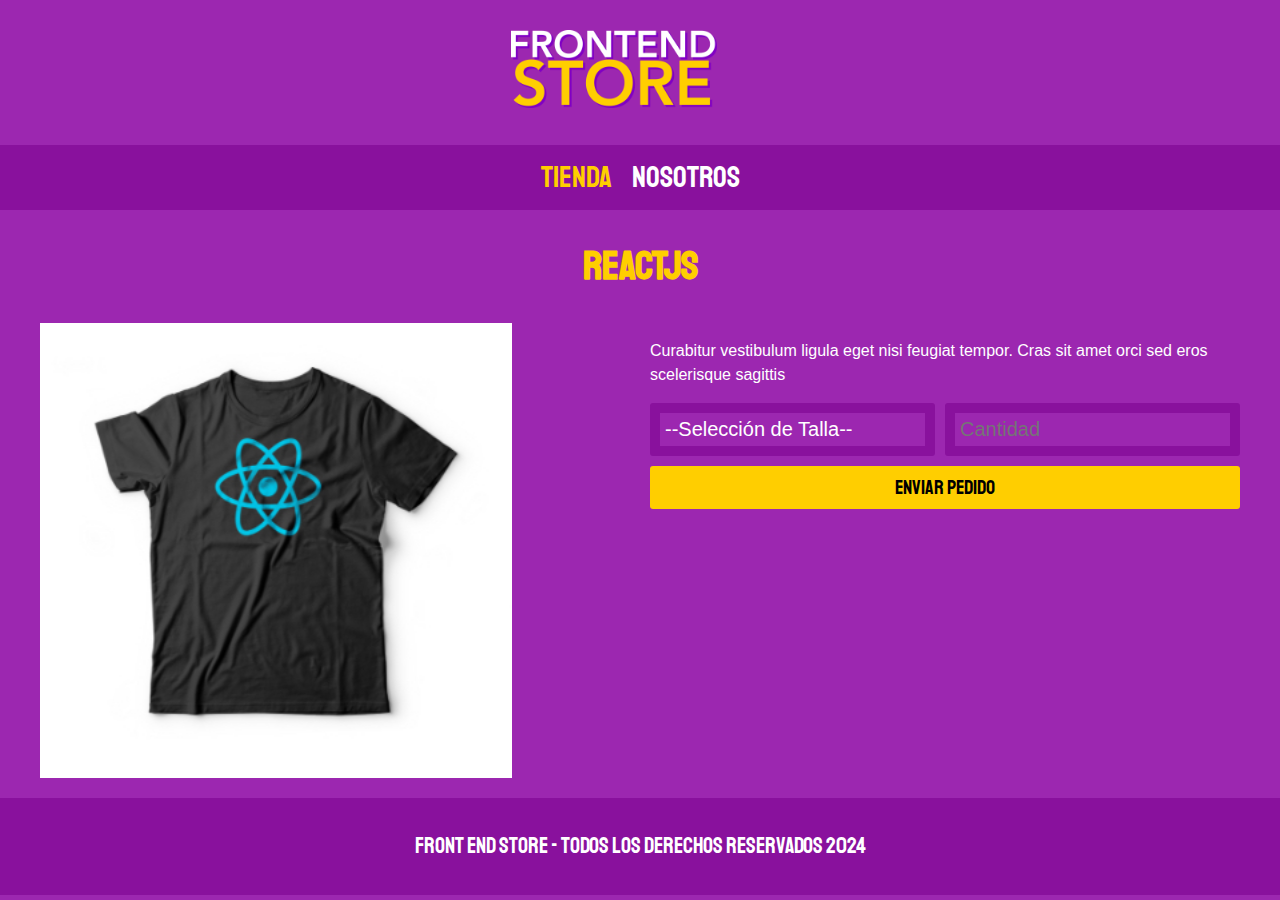
==== producto.html @ b86fa0e7 "Pagina de Inicio de Progreso" ====
<!DOCTYPE html>
<html lang="en">
<head>
    <meta charset="UTF-8">
    <meta name="viewport" content="width=device-width, initial-scale=1.0">
    <title>FrontEnd Store</title>
    <link rel="stylesheet" href="css/normalize.css">

    <link rel="preconnect" href="https://fonts.googleapis.com">
    <link rel="preconnect" href="https://fonts.gstatic.com" crossorigin>
    <link href="https://fonts.googleapis.com/css2?family=Staatliches&display=swap" rel="stylesheet">

    <link rel="stylesheet" href="css/style.css">
</head>
<body>
    <header class="header">
        <a href="index.html">
            <img class="header__logo" src="img/logo.png" alt="Logotipo Web">
        </a>

    </header>

    <nav class="navegacion">
        <a class="navegacion__enlaces navegacion__enlaces--activo" href="index.html">Tienda</a>
        <a class="navegacion__enlaces" href="nosotros.html">Nosotros</a>
    </nav>

    <main class="contenedor">
        <h1>ReactJS</h1>

        <div class="camisa">
            <img class="camisa__imagen" src="img/3.jpg" alt="imagen camisa">

            <div class="camisa__contenido">
                <p>Curabitur vestibulum ligula eget nisi feugiat tempor. Cras sit amet orci
                sed eros scelerisque sagittis</p>

                <form class="formulario">
                    <select class="formulario__campo">
                        <option class="principal__formulario" disabled selected>--Selección de Talla--</option> <!--Disabled es para no poder selecionar su talla y selected para que aparezca en el formulario el primero-->
                        <option class="option__formulario" >XS</option>
                        <option class="option__formulario" >S</option>
                        <option class="option__formulario" >M</option>
                        <option class="option__formulario" >L</option>
                        <option class="option__formulario" >XL</option>
                    </select>
                    <input class="formulario__campo" type="number" placeholder="Cantidad " min="1"> <!--min1 para pedir minimo 1-->
                    <input class="formulario__submit" type="submit" value="Enviar Pedido">
                </form>
            </div>
        </div>
    </main>

    <footer class="footer">
        <p class="footer__texto">Front End Store - Todos los derechos Reservados 2024</p>
    </footer>



</body>
</html>
---- css/style.css ----
:root {
    /*Hacemos una carga de colores o de tipo de letra*/
    --primario: #9C27B0;
    --primarioOscuro: #89119D;
    --secundario: #FFCE00;
    --secundarioOscuro: rgb(233,197,2);
    --blanco: #FFF;
    --negro: #000;

    --fuentePrincipal: 'Staatliches', cursive;  
}

html {
    box-sizing: border-box;
    font-size: 62.5%;/*Nos permite agregar que un rem sean 10 pixeles*/
}

*, *:before, *:after {
    box-sizing: inherit;
}

/*Globales*/
body {
    background-color: var(--primario);
    font-size: 1.6rem;
    line-height: 1.5;
}

p {
    font: size 1.8rem; 
    font-family: Arial, Helvetica, sans-serif;
    color: var(--blanco);
}

a {
    text-decoration: none;
}

img {
    width: 80%;
}

.contenedor {
    max-width: 120rem;
    margin: 0 auto;
}

h1, h2, h3 {
    text-align: center;
    color: var(--secundario);
    font-family: var(--fuentePrincipal);
}

h1 {
    font-size: 4rem;
}

h2 {
    font-size: 3.2rem;
}

h3 {
    font-size: 2.4rem;
}

/*Header*/

.header{
    display: flex;
    justify-content: center;
}

.header__logo{
    padding: 3rem 0;
}
/*footer*/
.footer{
    background-color: var(--primarioOscuro);
    padding: 1rem 0;
    margin-top: 2rem;
}

.footer__texto{
    display: flex;
    justify-content: center;
    font-family: var(--fuentePrincipal);
    font-size: 2.2rem;
}

/*Barra navegación*/

.navegacion{
    background-color: var(--primarioOscuro);
    padding: 1rem 0;
    display: flex;
    justify-content: center;
    gap: 2rem;
}

.navegacion__enlaces{
    font-family: var(--fuentePrincipal);
    color: var(--blanco);
    font-size: 3rem;
}
/*Utilizamos este comando para que la barra navegacion esté totalmente centrada*/
.navegacion__enlaces:last-of-type{ 
    margin-right: 0;

}

.navegacion__enlaces--activo,
.navegacion__enlaces:hover{
    color: var(--secundario);
}

/**Grid**/

.grid{
    display: grid;
    grid-template-columns: repeat(2, 1fr);
    gap: 2rem;
}
/*Media querie para dispositivos tablets y se vean 2 imagenes en vez de 3*/
@media (min-width: 768px) {
    .grid {
        grid-template-columns: repeat(3, 1fr);
    } 
}

/*Productos*/
.producto{
    background-color: var(--primarioOscuro);
    padding: 1rem;
}

.producto__imagen{
    width: 100%;
}

.producto__nombre{
    font-size: 4rem;
}

.producto__precio{
    font-size: 2.8rem;
    color: var(--secundario);
    line-height: 0.5;   
}

.producto__nombre,
.producto__precio {
    font-family: var(--fuentePrincipal);
    margin: 1rem 0;
    text-align: center;
}
/*Graficos de camisas*/
.grafico{
    min-height: 30rem;
    background-repeat: no-repeat; /*Para que la imagen no se repita*/
    background-size: cover; /*Para que la imagen coja todo el espacio disponible*/
    grid-column: 1 / 3; /*Lo ponemos aqui en vez de --camisas/--node porque es para los dos y ahorramos codigo*/
}

.grafico--camisas{
    grid-row: 2 / 3;
    background-image: url(../img/grafico1.jpg);
}

.grafico--node{
    background-image: url(../img/grafico2.jpg);
}

@media (min-width:768px) {
    .grafico--node{
        grid-row: 5 / 6;
        grid-column: 2 / 4;  
    }
}

/*Nosotros*/
.nosotros {
    display: grid;
    grid-template-rows: repeat(2, auto);
}

@media (min-width: 768px) {
    .nosotros{
        grid-template-columns: repeat(2, 1fr);
        column-gap: 4rem;
    }
}

.nosotros__imagen{
    grid-row: 1 / 2;
}


@media (min-width: 768px) {
    .nosotros__imagen {
        grid-column: 2 / 3;
    }
}
/*Bloques*/
.bloques{
    display: grid;
    grid-template-columns: repeat(2 , 1fr);
    gap: 2rem;
}

@media (min-width:768px) {
    .bloques{
        grid-template-columns: repeat(4 , 1fr);
    }
}

.bloque{
    text-align: center;
}

.bloque__titulo{
    margin: 0;
}

/*Pagina de Producto*/
@media (min-width: 768px) {
    .camisa{
        display: grid;
        grid-template-columns: repeat(2 , 1fr);
        column-gap: 2rem;
    }
}

/*Estilos Formulario*/
.formulario {
    display: grid;
    grid-template-columns: repeat(2 , 1fr);
    gap: 1rem;/*Margenes entre las 3 casillas de formulario*/
    
}

.formulario__campo {
    /*border-color: var(--primarioOscuro);
    border-width: 1rem;
    border-style:solid; 
    Opcion mas corta*/border:1rem solid var(--primarioOscuro); /*1ancho de borde 2tipo de borde y 3 color*/
    border-radius: 3px;
    background-color: transparent;
    color: var(--blanco);/*Color letras*/
    font-size: 2rem;
    font-family: Arial, Helvetica, sans-serif;
    padding: .5rem;
    appearance: none;
}

.formulario__submit{
    background-color: var(--secundario);
    border: none;
    font-size: 2rem;
    font-family: var(--fuentePrincipal);
    border-radius: 3px;
    padding: 1rem;
    grid-column: 1 / 3;
}

.formulario__submit:hover{
    font-size: 2.5rem; /*Optativo transicion enviar pedidio cambio tamaño letra*/
    cursor:pointer;
    background-color: var(--secundarioOscuro);
}

/*Color a desplegable tallas*/
.principal__formulario {
    background-color: var(--primario);
    font-family: var(--fuentePrincipal);
}

.option__formulario {
    background-color: var(--primarioOscuro);
}
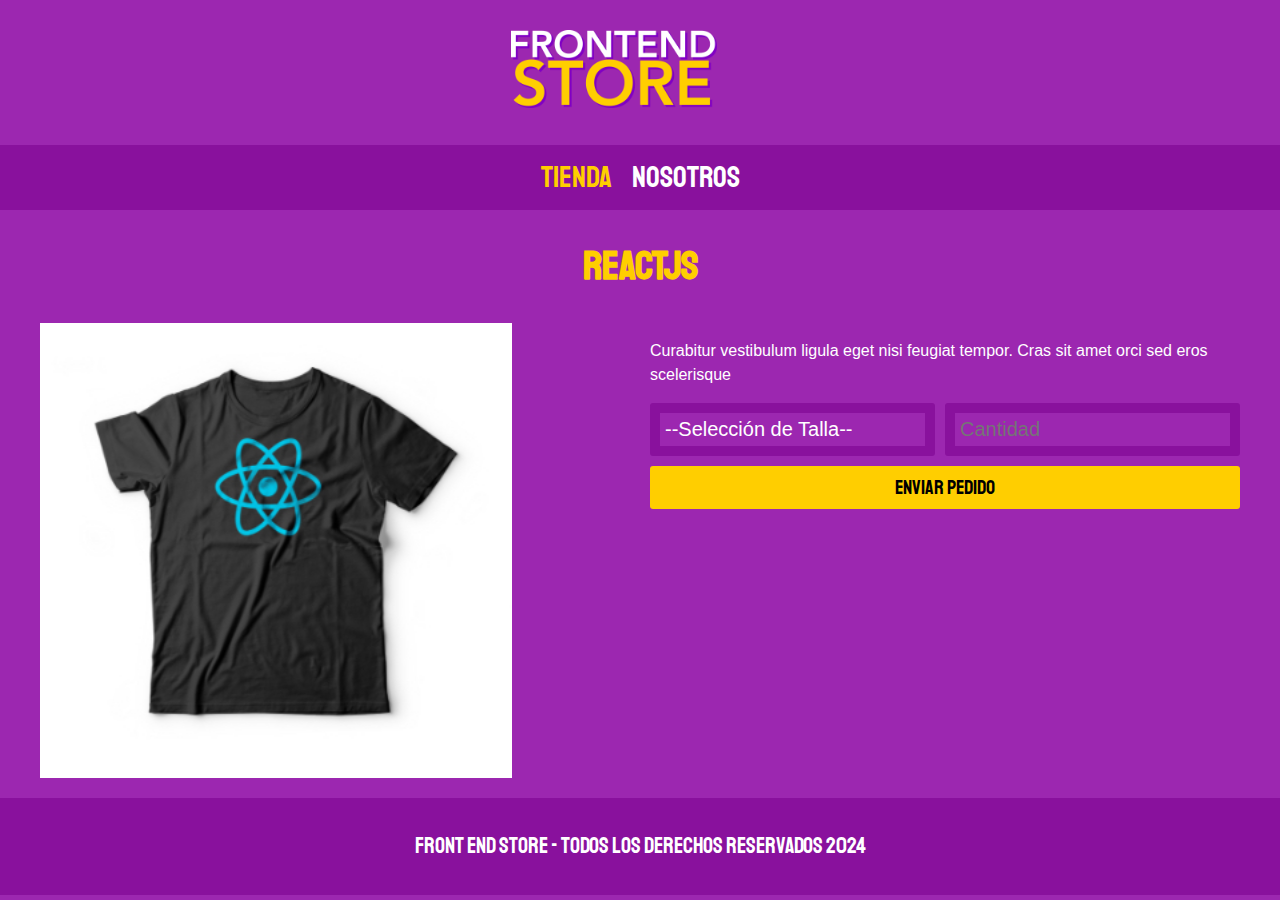
==== commit 1dcb1c33: "Leves cambios" ====
--- a/producto.html
+++ b/producto.html
@@ -33,7 +33,7 @@
 
             <div class="camisa__contenido">
                 <p>Curabitur vestibulum ligula eget nisi feugiat tempor. Cras sit amet orci
-                sed eros scelerisque sagittis</p>
+                sed eros scelerisque</p>
 
                 <form class="formulario">
                     <select class="formulario__campo">
